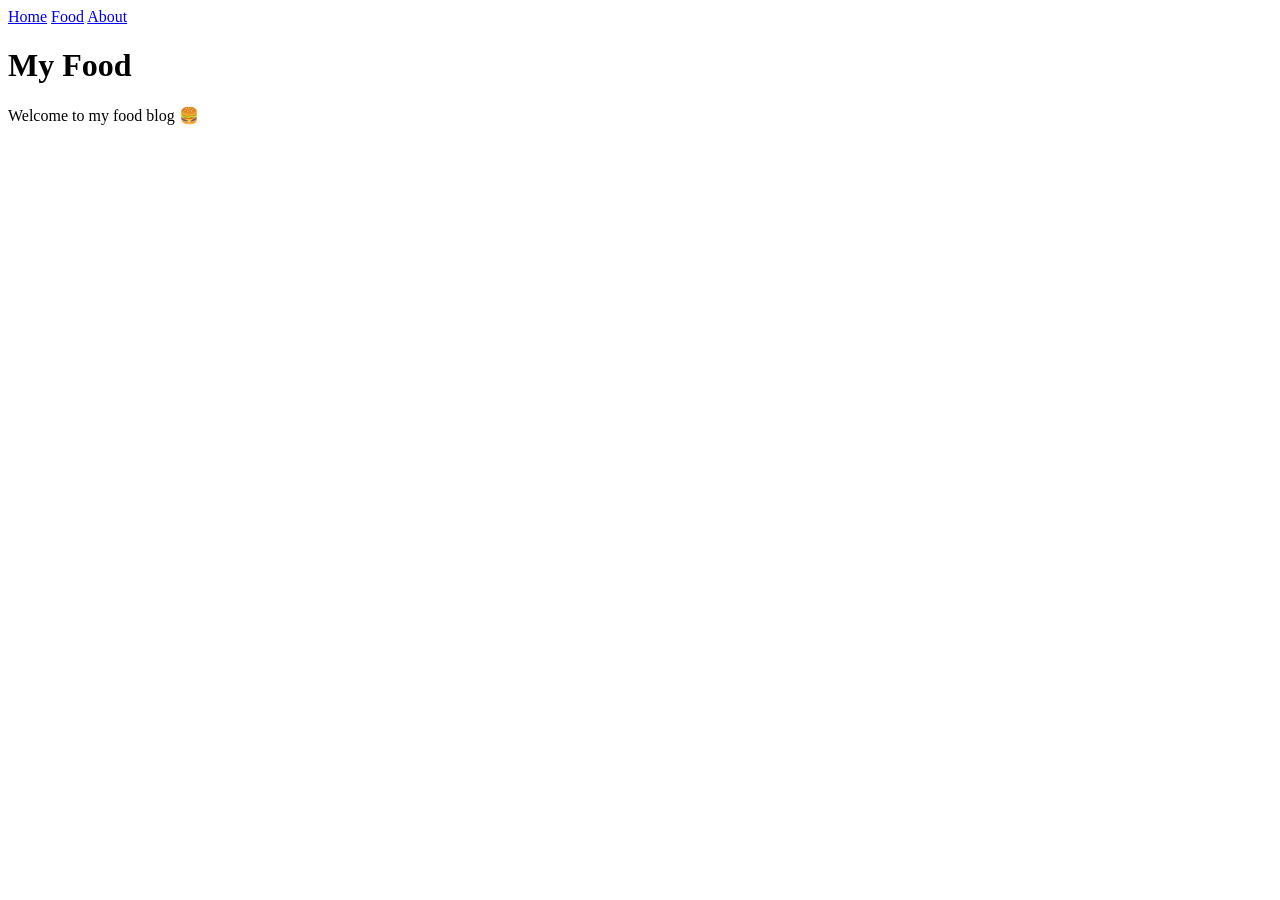
==== index.html @ 07b5ae8d "Create index.html" ====
<!DOCTYPE html>
<html>
<head>
  <title>My Food</title>
  <link rel="stylesheet" href="style.css">
</head>
<body>

<div class="sidebar">
  <a href="index.html">Home</a>
  <a href="food.html">Food</a>
  <a href="about.html">About</a>
</div>

<div class="content">
  <h1>My Food</h1>
  <p>Welcome to my food blog 🍔</p>
</div>

</body>
</html>
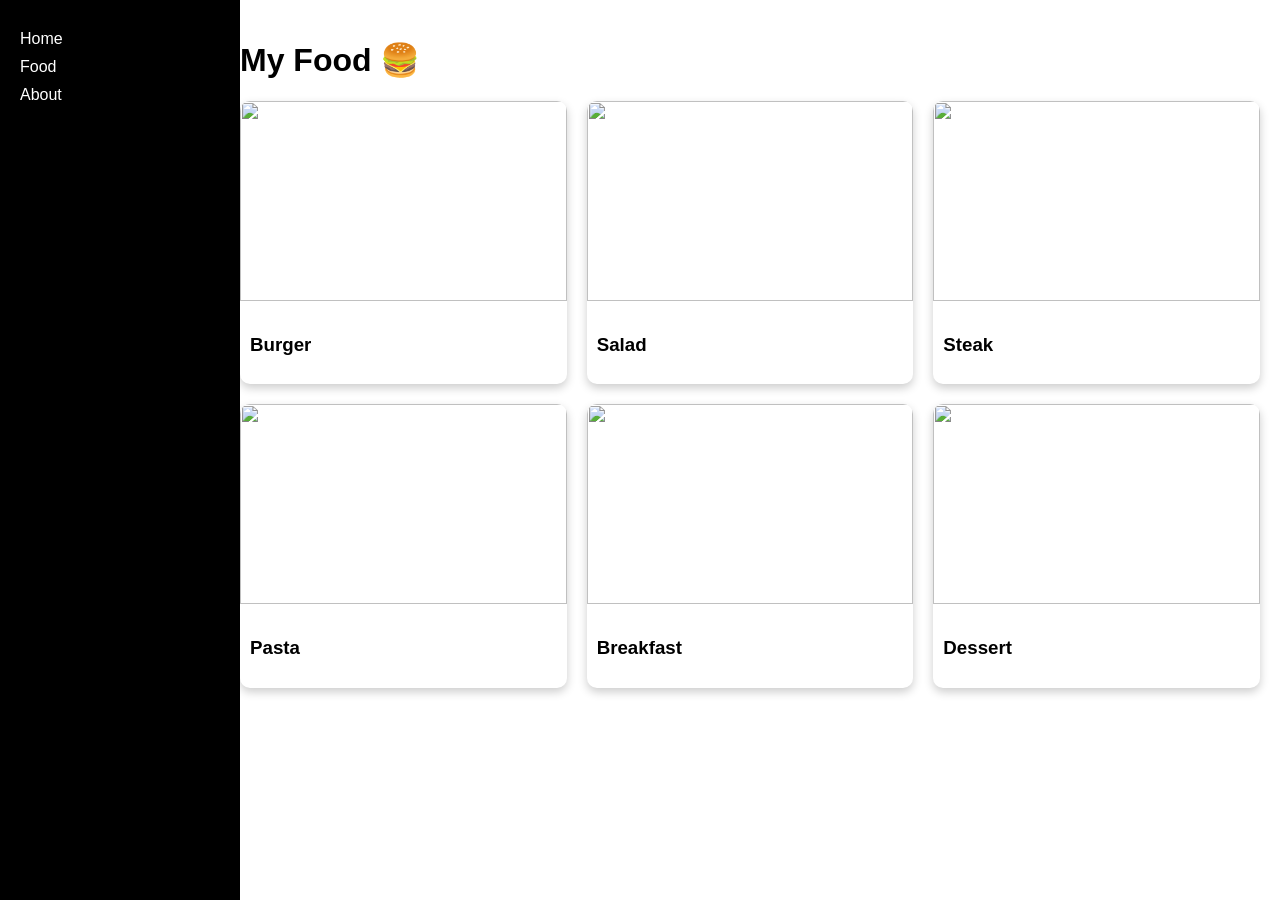
==== commit 3e9c093b: "Update index.html" ====
--- a/index.html
+++ b/index.html
@@ -2,19 +2,106 @@
 <html>
 <head>
   <title>My Food</title>
-  <link rel="stylesheet" href="style.css">
+
+  <style>
+    body {
+      margin: 0;
+      font-family: Arial;
+    }
+
+    .sidebar {
+      width: 200px;
+      height: 100vh;
+      background: black;
+      position: fixed;
+      padding: 20px;
+    }
+
+    .sidebar a {
+      color: white;
+      display: block;
+      margin: 10px 0;
+      text-decoration: none;
+    }
+
+    .sidebar a:hover {
+      background: gray;
+      padding: 5px;
+    }
+
+    .content {
+      margin-left: 220px;
+      padding: 20px;
+    }
+
+    .grid {
+      display: grid;
+      grid-template-columns: repeat(3, 1fr);
+      gap: 20px;
+    }
+
+    .card {
+      box-shadow: 0 4px 10px rgba(0,0,0,0.2);
+      border-radius: 10px;
+      overflow: hidden;
+    }
+
+    .card img {
+      width: 100%;
+      height: 200px;
+      object-fit: cover;
+    }
+
+    .card h3 {
+      padding: 10px;
+    }
+  </style>
+
 </head>
 <body>
 
 <div class="sidebar">
-  <a href="index.html">Home</a>
-  <a href="food.html">Food</a>
-  <a href="about.html">About</a>
+  <a href="#">Home</a>
+  <a href="#">Food</a>
+  <a href="#">About</a>
 </div>
 
 <div class="content">
-  <h1>My Food</h1>
-  <p>Welcome to my food blog 🍔</p>
+  <h1>My Food 🍔</h1>
+
+  <div class="grid">
+
+    <div class="card">
+      <img src="https://images.unsplash.com/photo-1551782450-a2132b4ba21d">
+      <h3>Burger</h3>
+    </div>
+
+    <div class="card">
+      <img src="https://images.unsplash.com/photo-1546069901-ba9599a7e63c">
+      <h3>Salad</h3>
+    </div>
+
+    <div class="card">
+      <img src="https://images.unsplash.com/photo-1504674900247-0877df9cc836">
+      <h3>Steak</h3>
+    </div>
+
+    <div class="card">
+      <img src="https://images.unsplash.com/photo-1523987355523-c7b5b0723c3b">
+      <h3>Pasta</h3>
+    </div>
+
+    <div class="card">
+      <img src="https://images.unsplash.com/photo-1490645935967-10de6ba17061">
+      <h3>Breakfast</h3>
+    </div>
+
+    <div class="card">
+      <img src="https://images.unsplash.com/photo-1514516870926-2059897f0c42">
+      <h3>Dessert</h3>
+    </div>
+
+  </div>
 </div>
 
 </body>
